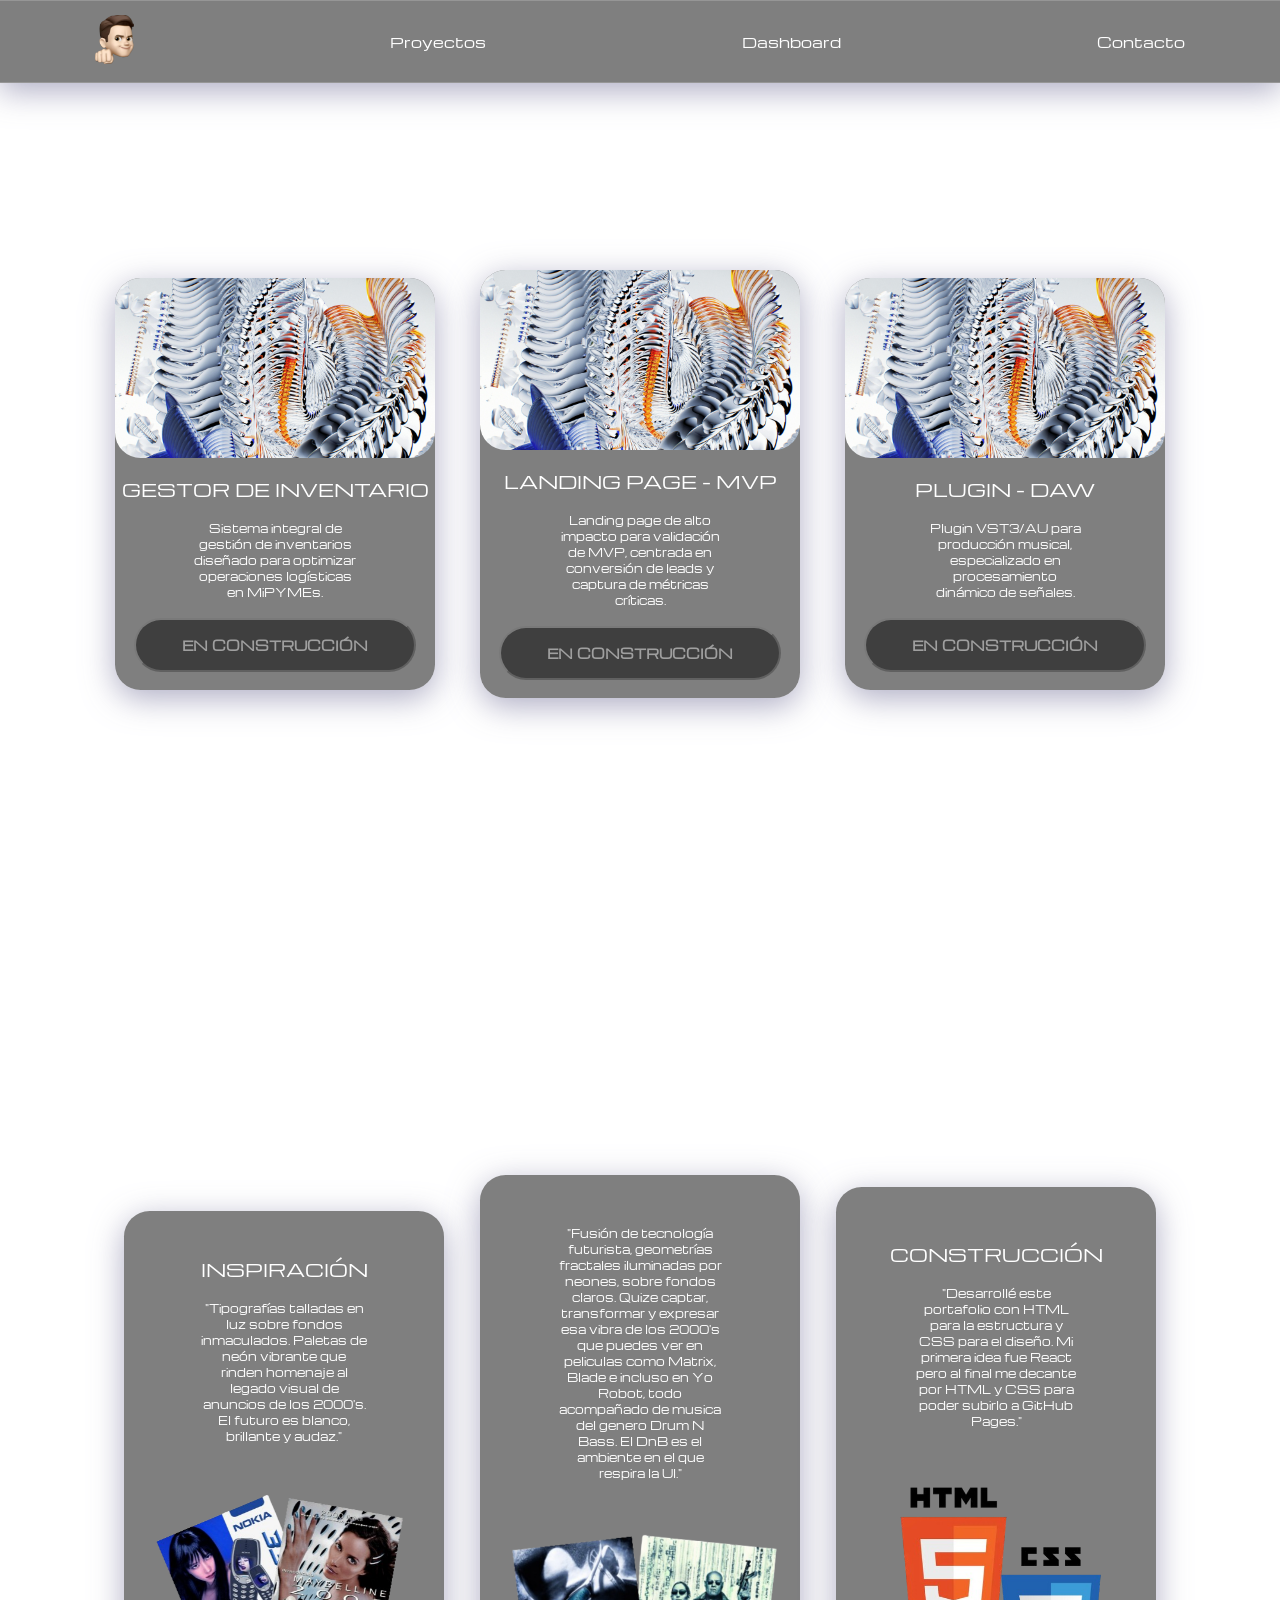
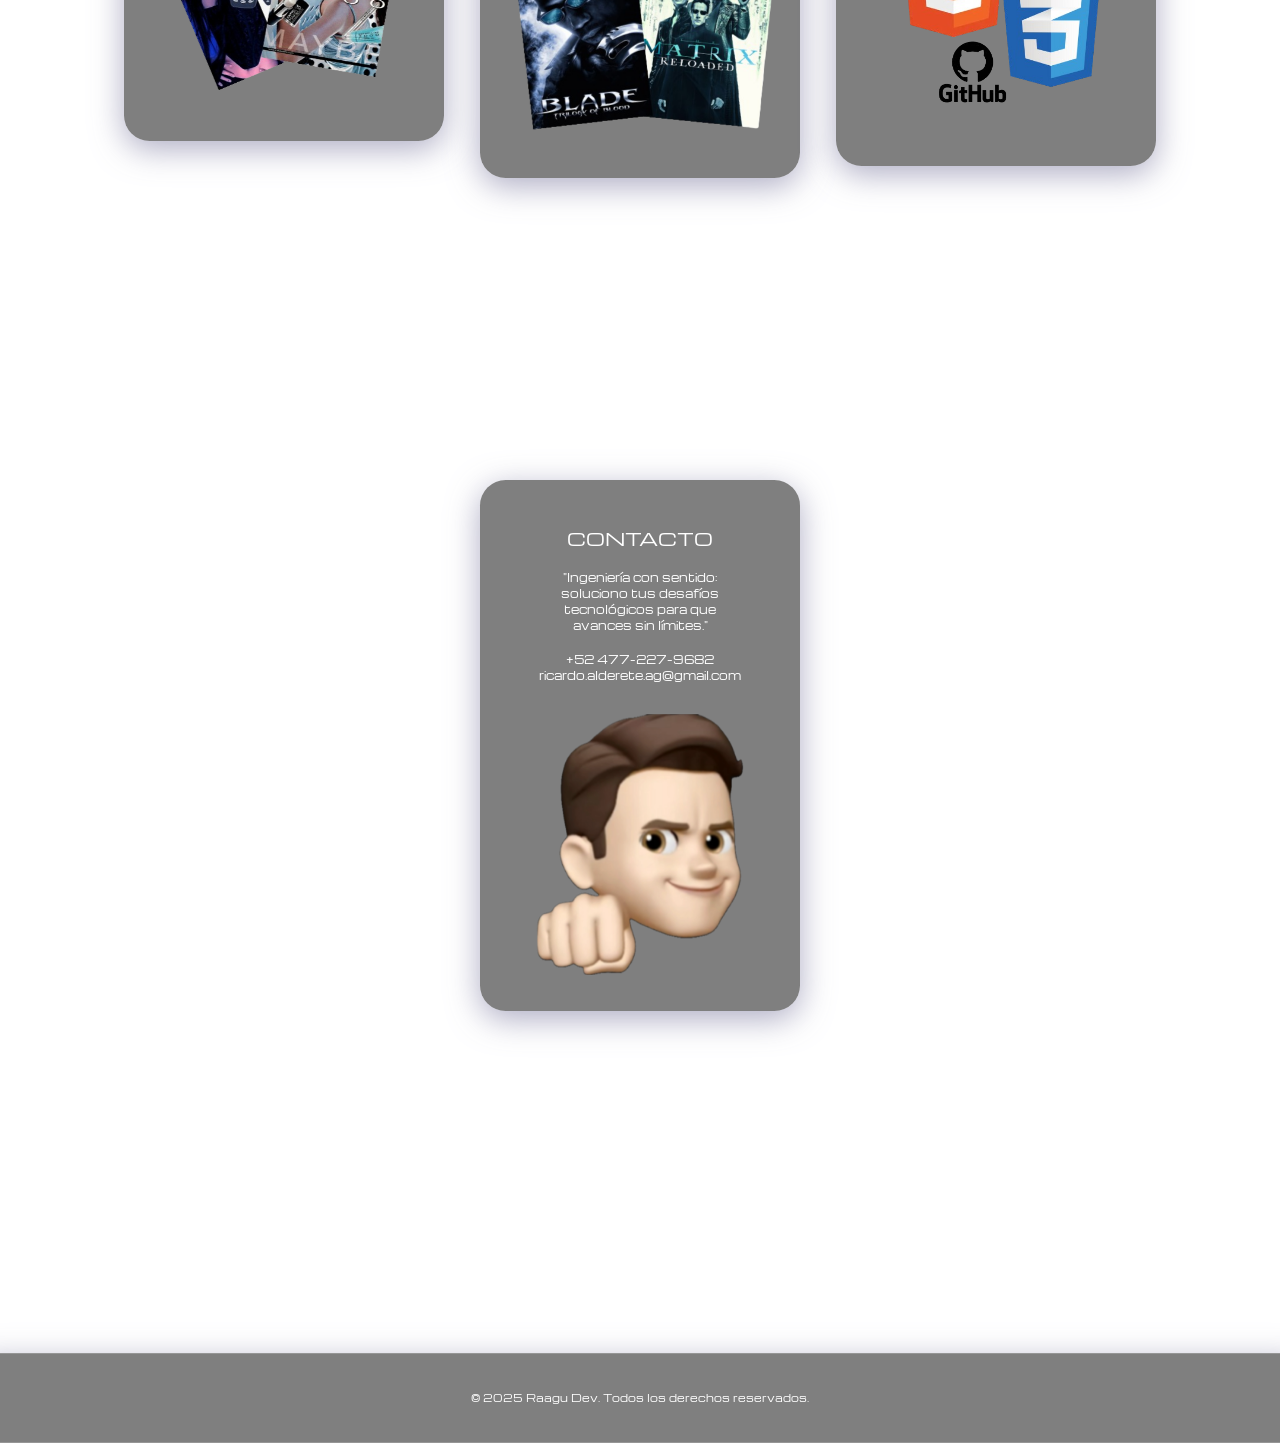
==== index.html @ 9df30bb1 "Add files via upload" ====
<!DOCTYPE html>
<html lang="en">

<head>
    <style>
        @import url('https://fonts.googleapis.com/css2?family=Manufacturing+Consent&family=Michroma&family=Special+Gothic+Expanded+One&family=TikTok+Sans:opsz,wght@12..36,300..900&display=swap');
    </style>
    <meta charset="UTF-8">
    <meta name="viewport" content="width=device-width, initial-scale=1.0">
    <title>Proyectos de raa0600</title>
    <link rel="stylesheet" href="styles.css">
</head>

<body>

    <video autoplay muted loop playsinline class="bg-video" id="miVideo">
        <source src="resources/background-video.mp4" type="video/mp4">
        Tu navegador no soporta video HTML5.
    </video>


    <nav>
        <a href="index.html">
            <img src="resources/memoji-raa0600.PNG" alt="logo" id="logo-navbar">
        </a>
        <a href="#proyectos-section" id="projects">Proyectos</a>
        <a href="#dashboard-section" id="dashboard">Dashboard</a>
        <a href="#contacto-section" id="contacto">Contacto</a>
    </nav>

    <section id="proyectos-section">

        <div class="body-container-proyectos">
            <div class="container">
                <image src="resources/proyect-image.jpg" id="image-project-1"></image>
                <div class="card-info">
                    <p class="card-info-title" id="project1-card-title">GESTOR DE INVENTARIO</p>
                    <p class="card-info-text" id="project1-card-info-text">Sistema integral de gestión de inventarios
                        diseñado para optimizar operaciones logísticas en MiPYMEs.</p>
                    <button class="card-info-button">EN CONSTRUCCIÓN</button>
                </div>
            </div>

            <div class="container">
                <image src="resources/proyect-image.jpg" id="image-project-1"></image>
                <div class="card-info">
                    <p class="card-info-title" id="project2-card-title">LANDING PAGE - MVP</p>
                    <p class="card-info-text" id="project2-card-info-text">Landing page de alto impacto para validación
                        de
                        MVP, centrada en conversión de leads y captura de métricas críticas.</p>
                    <button class="card-info-button">EN CONSTRUCCIÓN</button>
                </div>
            </div>

            <div class="container">
                <image src="resources/proyect-image.jpg" id="image-project-1"></image>
                <div class="card-info">
                    <p class="card-info-title" id="project3-card-title">PLUGIN - DAW</p>
                    <p class="card-info-text" id="project3-card-info-text">Plugin VST3/AU para producción musical,
                        especializado en procesamiento dinámico de señales.</p>
                    <button class="card-info-button">EN CONSTRUCCIÓN</button>
                </div>
            </div>
        </div>

    </section>

    <section id="dashboard-section">

        <div class="body-container-dashboard">
            <div class="container">
                <div class="card-info-dashboard-1">
                    <p class="card-info-title" id="project1-card-title">INSPIRACIÓN</p>
                    <p class="card-info-text" id="project1-card-info-text">"Tipografías talladas en luz sobre fondos
                        inmaculados.
                        Paletas de neón vibrante que rinden homenaje al legado visual de anuncios de los 2000's. El
                        futuro es blanco, brillante y audaz."</p>
                </div>
                <image src="resources/Inspiration-2000_s.png" id="image-dashboard-1"></image>
            </div>

            <div class="container">
                <div class="card-info">
                    <p class="card-info-text" id="dashboard-2-card-info-text">"Fusión de tecnología futurista,
                        geometrías
                        fractales
                        iluminadas por neones, sobre fondos claros. Quize captar, transformar y expresar esa vibra
                        de los 2000's que puedes ver en peliculas como Matrix, Blade e incluso en Yo Robot, todo
                        acompañado de musica del genero Drum N Bass. El DnB es el ambiente en el que respira la UI."</p>
                </div>
                <image src="resources/Inspiration-2000_s-2.png" id="image-dashboard-2"></image>
            </div>

            <div class="container">
                <div class="card-info-dashboard-3">
                    <p class="card-info-title" id="project3-card-title">CONSTRUCCIÓN</p>
                    <p class="card-info-text" id="dashboard-3-card-info-text">"Desarrollé este portafolio con HTML para la estructura y CSS para el diseño. Mi primera idea fue React pero al final me decante por HTML y CSS para poder subirlo a GitHub Pages."</p>
                </div>
                <image src="resources/Inspiration-2000_s-3.png" id="image-dashboard-3"></image>
            </div>
        </div>

    </section>

    <section id="contacto-section">

        <div class="body-container-contacto">
            <p id="contacto-1"></p>
            <div class="container">
                <div class="card-info-dashboard-1">
                    <p class="card-info-title">CONTACTO</p>
                    <p class="card-info-text">"Ingeniería con sentido: soluciono tus desafíos
                        tecnológicos para que avances sin límites."</p>
                    <p class="card-info-text" id="contacto-card-info-2">+52 477-227-9682 ricardo.alderete.ag@gmail.com
                    </p>
                </div>
                <image src="resources/memoji-raa0600.PNG" id="image-contacto-1"></image>
            </div>
        </div>

    </section>

    <footer>© 2025 Raagu Dev. Todos los derechos reservados.</footer>

</body>

</html>
---- styles.css ----
html {
    margin: 0;
    padding: 0;
    overflow: auto;
}

video {
    margin: 0;
    padding: 0;
    display: none !important;
    visibility: hidden !important;
}

body {
    overflow: auto;
    position: relative;
    overflow: hidden;
    min-height: 100vh;
    display: flex;
    flex-direction: column;
    align-items: center;
    margin: 0;
    padding: 0;
    animation: cambia-fondo-2 16s 4.5s linear infinite forwards;
}

.bg-video {
    position: fixed;
    top: 0;
    left: 0;
    width: 100vw;
    height: 100vh;
    object-fit: cover;
    z-index: -1;
    pointer-events: none;
}

.container {
    opacity: 0;
    display: flex;
    flex-direction: column;
    align-items: center;
    justify-content: center;
    width: 78vw;
    border-radius: 9vw;
    background: rgba(73, 67, 67, 0.5);
    box-shadow: 0 8px 32px 0 rgba(154, 153, 181, 0.8);
    backdrop-filter: blur(10px);
    -webkit-backdrop-filter: blur(10px);
    animation:
        generalFadeIn 2s 5s cubic-bezier(0.4, 0, 0.2, 1) forwards,
        cambia-fondo 16s 4.5s linear infinite forwards,
        containerExpandHeight 1s 6s cubic-bezier(0.77, 0, 0.175, 1) forwards,
        containerShrink 3s 6s cubic-bezier(0.77, 0, 0.175, 1) forwards,
        containerExpand 1s 6s cubic-bezier(0.77, 0, 0.175, 1) forwards;

    /*Font stuff*/
    font-family: "Michroma", sans-serif;
    font-weight: 200;
    font-style: normal;
    color: white;
    text-align: center;
    font-size: 113%;
}

.container:hover {
    box-shadow: 0 0 32px 8px rgba(224, 222, 255, 0.8), 0 8px 32px 0 rgba(224, 222, 255, 0.37);
    border-color: rgba(224, 222, 255, 0.8);
    color: white;
    text-shadow: 0 0 8px rgba(224, 222, 255, 0.8), 0 0 16px rgba(224, 222, 255, 0.8);
    transform: scale(1.08);
    transition:
        color 0.2s,
        text-shadow 0.2s,
        transform 0.2s;
}

#logo-navbar {
    opacity: 0;
    width: 7vw;
    height: auto;
    animation-name: generalFadeIn;
    animation-duration: 2s;
    animation-fill-mode: forwards;
    animation-timing-function: cubic-bezier(0.4, 0, 0.2, 1);
    animation-delay: 3s;
}

nav {
    position: fixed;
    z-index: 1;
    display: flex;
    border-radius: 9vw;
    align-items: center;
    justify-content: center;
    gap: 10vw;
    background: rgba(0, 0, 0, 0.5);
    box-shadow: 0 8px 32px 0 rgba(154, 153, 181, 0.8);
    backdrop-filter: blur(10px);
    -webkit-backdrop-filter: blur(10px);
    border: 1px solid rgba(255, 255, 255, 0.18);
    opacity: 0;
    width: 80vw;
    overflow: hidden;
    animation:
        cambia-fondo 16s 4.5s linear infinite forwards,
        navFadeIn 2s cubic-bezier(0.4, 0, 0.2, 1) forwards,
        navExpandHeight 0.5s cubic-bezier(0.77, 0, 0.175, 1) forwards,
        navShrink 3s cubic-bezier(0.77, 0, 0.175, 1) forwards,
        navExpand 1s 3.1s cubic-bezier(0.77, 0, 0.175, 1) forwards,
        navBorderRadiusAdjust 1s 4s cubic-bezier(0.77, 0, 0.175, 1) forwards;
    transition:
        box-shadow 0.4s cubic-bezier(0.4, 0, 0.2, 0.25),
        border-color 0.4s cubic-bezier(0.4, 0, 0.2, 0.25);
}



nav:hover {
    box-shadow: 0 0 32px 8px rgba(224, 222, 255, 0.8), 0 8px 32px 0 rgba(31, 38, 135, 0.37);
    border-color: rgba(224, 222, 255, 0.8);
}

nav a {
    font-family: "Michroma", sans-serif;
    font-weight: 400;
    font-style: normal;
    opacity: 0;
    transition: opacity 1.2s;
    animation: linkFadeIn 2s cubic-bezier(0.4, 0, 0.2, 1) forwards;
    animation-delay: 2.5s;
    font-size: 61%;
    color: white;
    text-decoration: none;
}

#projects {
    animation: linkFadeIn 2s 3s cubic-bezier(0.4, 0, 0.2, 1) forwards;
}


#dashboard {
    animation: linkFadeIn 2s 3.5s cubic-bezier(0.4, 0, 0.2, 1) forwards;
}

#contacto {
    animation: linkFadeIn 2s 4s cubic-bezier(0.4, 0, 0.2, 1) forwards;
}

nav a:hover {
    color: white;
    text-shadow: 0 0 8px rgba(224, 222, 255, 0.8), 0 0 16px rgba(224, 222, 255, 0.8);
    transform: scale(1.08);
    transition:
        color 0.2s,
        text-shadow 0.2s,
        transform 0.2s;
}

footer {
    display: flex;
    align-items: center;
    justify-content: center;
    padding: 10px 20px;
    background: rgba(0, 0, 0, 0.5);
    box-shadow: 0 8px 32px 0 rgba(154, 153, 181, 0.8);
    backdrop-filter: blur(10px);
    -webkit-backdrop-filter: blur(10px);
    border: 1px solid rgba(255, 255, 255, 0.18);
    width: 100vw;
    height: 7.5vh;

    animation: cambia-fondo 16s 4.5s linear infinite forwards,
        linkFadeIn 2s cubic-bezier(0.4, 0, 0.2, 1) forwards;

    /* Font stuff */
    font-family: "Michroma", sans-serif;
    font-weight: 400;
    font-style: normal;
    font-size: 63%;
    color: white;
    text-decoration: none;

}

footer:hover {

    color: white;
    text-shadow: 0 0 8px rgba(224, 222, 255, 0.8), 0 0 16px rgba(224, 222, 255, 0.8);
    transform: scale(1.08);
    transition:
        color 0.2s,
        text-shadow 0.2s,
        transform 0.2s;
    box-shadow: 0 0 32px 8px rgba(224, 222, 255, 0.8), 0 8px 32px 0 rgba(224, 222, 255, 0.37);
    border-color: rgba(224, 222, 255, 0.8);

}




/* Proyectos Page */




.body-container-proyectos {
    display: flex;
    flex-wrap: wrap;
    flex-direction: column;
    justify-content: start;
    align-items: center;
    gap: 10vh;
    margin-bottom: 20vh;
    margin-top: 18vh;
}

.card-info {
    display: flex;
    flex-direction: column;
    align-items: center;
    justify-content: center;
    gap: 2vh;
}

.card-info-text {
    padding: 0 6vw 0 6vw;
    font-family: "Michroma", sans-serif;
    font-weight: 200;
    font-style: normal;
    color: white;
    text-align: center;
    font-size: 63%;
    margin: 0;
}

.card-info-title {
    padding-top: 2vh;
    margin: 0;
}

.card-info-button {
    height: 6vh;
    width: 67vw;
    border-radius: 9vw;
    border-color: rgb(255, 255, 255, 0.3);
    margin-bottom: 2vh;
    font-family: "Michroma", sans-serif;
    font-weight: bold;
    font-style: normal;
    color: rgba(255, 255, 255, 0.5);
    background: rgba(0, 0, 0, 0.5);
    opacity: 0;
    animation-name: generalFadeIn;
    animation-duration: 2s;
    transition-timing-function: cubic-bezier(0.4, 0, 0.2, 1);
    animation-delay: 7.7s;
    animation-fill-mode: forwards;
}

.card-info-button:hover {
    color: white;
    text-shadow: 0 0 8px rgba(224, 222, 255, 0.8), 0 0 16px rgba(224, 222, 255, 0.8);
    transform: scale(1.055);
    transition:
        color 0.2s,
        text-shadow 0.2s,
        transform 0.2s;
    box-shadow: 0 0 32px 8px rgba(224, 222, 255, 0.8), 0 8px 32px 0 rgba(224, 222, 255, 0.37);
    border-color: rgba(224, 222, 255, 0.8);
}

#project1-card-info-text {
    opacity: 0;
    animation-name: generalFadeIn;
    animation-duration: 2s;
    transition-timing-function: cubic-bezier(0.4, 0, 0.2, 1);
    animation-delay: 6s;
    animation-fill-mode: forwards;
}

#project2-card-info-text {
    opacity: 0;
    animation-name: generalFadeIn;
    animation-duration: 2s;
    transition-timing-function: cubic-bezier(0.4, 0, 0.2, 1);
    animation-delay: 6.5s;
    animation-fill-mode: forwards;
}

#project3-card-info-text {
    opacity: 0;
    animation-name: generalFadeIn;
    animation-duration: 2s;
    transition-timing-function: cubic-bezier(0.4, 0, 0.2, 1);
    animation-delay: 7s;
    animation-fill-mode: forwards;
}

#image-project-1 {
    width: 100%;
    height: 20vh;
    border-radius: 9vw;
    object-fit: cover;
    opacity: 0;
    animation-name: generalFadeIn;
    animation-duration: 2s;
    transition-timing-function: cubic-bezier(0.4, 0, 0.2, 1);
    animation-delay: 4s;
    animation-fill-mode: forwards;
}

#project1-card-title {
    opacity: 0;
    animation-name: generalFadeIn;
    animation-duration: 2s;
    transition-timing-function: cubic-bezier(0.4, 0, 0.2, 1);
    animation-delay: 4.5s;
    animation-fill-mode: forwards;
}

#project2-card-title {
    opacity: 0;
    animation-name: generalFadeIn;
    animation-duration: 2s;
    transition-timing-function: cubic-bezier(0.4, 0, 0.2, 1);
    animation-delay: 5s;
    animation-fill-mode: forwards;
}

#project3-card-title {
    opacity: 0;
    animation-name: generalFadeIn;
    animation-duration: 2s;
    transition-timing-function: cubic-bezier(0.4, 0, 0.2, 1);
    animation-delay: 5.5s;
    animation-fill-mode: forwards;
}


/* Dasboard Page */

.body-container-dashboard {
    display: flex;
    flex-wrap: wrap;
    flex-direction: column;
    justify-content: start;
    align-items: center;
    gap: 10vh;
    margin-top: 18vh;
    margin-bottom: 20vh;
}

#dashboard-2-card-info-text {
    opacity: 0;
    animation-name: generalFadeIn;
    animation-duration: 2s;
    transition-timing-function: cubic-bezier(0.4, 0, 0.2, 1);
    animation-delay: 6.5s;
    animation-fill-mode: forwards;
    margin-top: 5.5vh;
}

#image-dashboard-1 {
    width: auto;
    height: 33vh;
    object-fit: cover;
    opacity: 0;
    animation-name: generalFadeIn;
    animation-duration: 2s;
    transition-timing-function: cubic-bezier(0.4, 0, 0.2, 1);
    animation-delay: 4s;
    animation-fill-mode: forwards;
}


#image-dashboard-2 {
    width: auto;
    height: 33vh;
    object-fit: contain;
    opacity: 0;
    animation-name: generalFadeIn;
    animation-duration: 2s;
    transition-timing-function: cubic-bezier(0.4, 0, 0.2, 1);
    animation-delay: 4s;
    animation-fill-mode: forwards;
}


#image-dashboard-3 {
    width: auto;
    height: 30vh;
    object-fit: contain;
    opacity: 0;
    animation-name: generalFadeIn;
    animation-duration: 2s;
    transition-timing-function: cubic-bezier(0.4, 0, 0.2, 1);
    animation-delay: 4s;
    animation-fill-mode: forwards;
    margin-bottom: 4vh;
}


.card-info-dashboard-1 {
    margin-top: 3vh;
    display: flex;
    flex-direction: column;
    align-items: center;
    justify-content: center;
    gap: 2vh;
}

.card-info-dashboard-3 {
    margin-top: 4vh;
    display: flex;
    flex-direction: column;
    align-items: center;
    justify-content: center;
    gap: 2vh;
}

#dashboard-3-card-info-text {
    opacity: 0;
    animation-name: generalFadeIn;
    animation-duration: 2s;
    transition-timing-function: cubic-bezier(0.4, 0, 0.2, 1);
    animation-delay: 7s;
    animation-fill-mode: forwards;
    margin-bottom: 3.5vh;
}


/* Contacto Page */

.body-container-contacto {
    display: flex;
    flex-wrap: wrap;
    flex-direction: column;
    justify-content: start;
    align-items: center;
    gap: 10vh;
    margin-bottom: 38vh;
}

#image-contacto-1 {
    width: auto;
    height: 29vh;
    object-fit: cover;
    opacity: 0;
    animation-name: generalFadeIn;
    animation-duration: 2s;
    transition-timing-function: cubic-bezier(0.4, 0, 0.2, 1);
    animation-delay: 4s;
    animation-fill-mode: forwards;
    margin-bottom: 4vh;
}

#contacto-card-info-2 {
    margin-bottom: 3.5vh;
}


/* Animations */

@keyframes cambia-fondo {
    0% {
        background-color: rgba(0, 0, 0, 0.5);
    }

    16.666% {
        background-color: rgba(54, 67, 186, 0.5);
    }

    33.332% {
        background-color: rgba(0, 0, 0, 0.5);
    }

    49.998% {
        background-color: rgba(241, 128, 39, 0.5);
    }

    66.664% {
        background-color: rgba(0, 0, 0, 0.5);
    }

    83.330% {
        background-color: rgba(54, 67, 186, 0.5);
    }

    100% {
        background-color: rgba(0, 0, 0, 0.5);
    }
}

@keyframes cambia-fondo-2 {
    0% {
        background-color: rgba(255, 255, 255, 1);
    }

    16.666% {
        background-color: rgba(54, 67, 186, 0.5);
    }

    33.332% {
        background-color: rgba(255, 255, 255, 1);
    }

    49.998% {
        background-color: rgba(241, 128, 39, 0.5);
    }

    66.664% {
        background-color: rgba(255, 255, 255, 1);
    }

    83.330% {
        background-color: rgba(54, 67, 186, 0.5);
    }

    100% {
        background-color: rgba(255, 255, 255, 1);
    }
}

@keyframes navFadeIn {
    to {
        opacity: 1;
    }
}

@keyframes alignLogo {
    to {
        margin-left: 1vw;
    }
}

@keyframes navExpandHeight {
    from {
        height: 0vh;
    }

    to {
        height: 9vh;
    }
}

@keyframes navShrink {
    from {
        width: 89vw;
    }

    to {
        width: 4vw;
    }
}

@keyframes navExpand {
    from {
        width: 4vw;
    }

    to {
        width: 100%;
    }
}

@keyframes linkFadeIn {
    to {
        opacity: 1;
    }
}

@keyframes generalFadeIn {
    to {
        opacity: 1;
    }
}

@keyframes navBorderRadiusAdjust {
    from {
        border-radius: 9vw;
    }

    to {
        border-radius: 0vw;
    }
}

@media (min-width: 1023px) {
    .body-container-proyectos {
        flex-direction: row;
        gap: 5vh;
        align-items: center;
        justify-content: center;
        margin-bottom: 35vh;
        margin-top: 30vh;
    }

    #image-project-1 {
        width: 100%;
        height: 20vh;
        border-radius: 2vw;
        object-fit: cover;
        opacity: 0;
        animation-name: generalFadeIn;
        animation-duration: 2s;
        transition-timing-function: cubic-bezier(0.4, 0, 0.2, 1);
        animation-delay: 4s;
        animation-fill-mode: forwards;
    }


    .body-container-dashboard {
        flex-direction: row;
        gap: 4vh;
    }

    .container {
        width: 25vw;
        border-radius: 5vw;
    }

    .card-info-button {
        width: 22vw;
    }

    #logo-navbar {
        width: 3vw;
    }

    nav {
        gap: 20vw;
    }

    nav a {
        font-family: "Michroma", sans-serif;
        font-weight: 400;
        font-style: normal;
        opacity: 0;
        transition: opacity 1.2s;
        animation: linkFadeIn 2s cubic-bezier(0.4, 0, 0.2, 1) forwards;
        animation-delay: 2.5s;
        font-size: 90%;
        color: white;
        text-decoration: none;
    }

    .card-info-button {
        width: 22vw;
    }

    .container {
        border-radius: 2vw;
    }
}
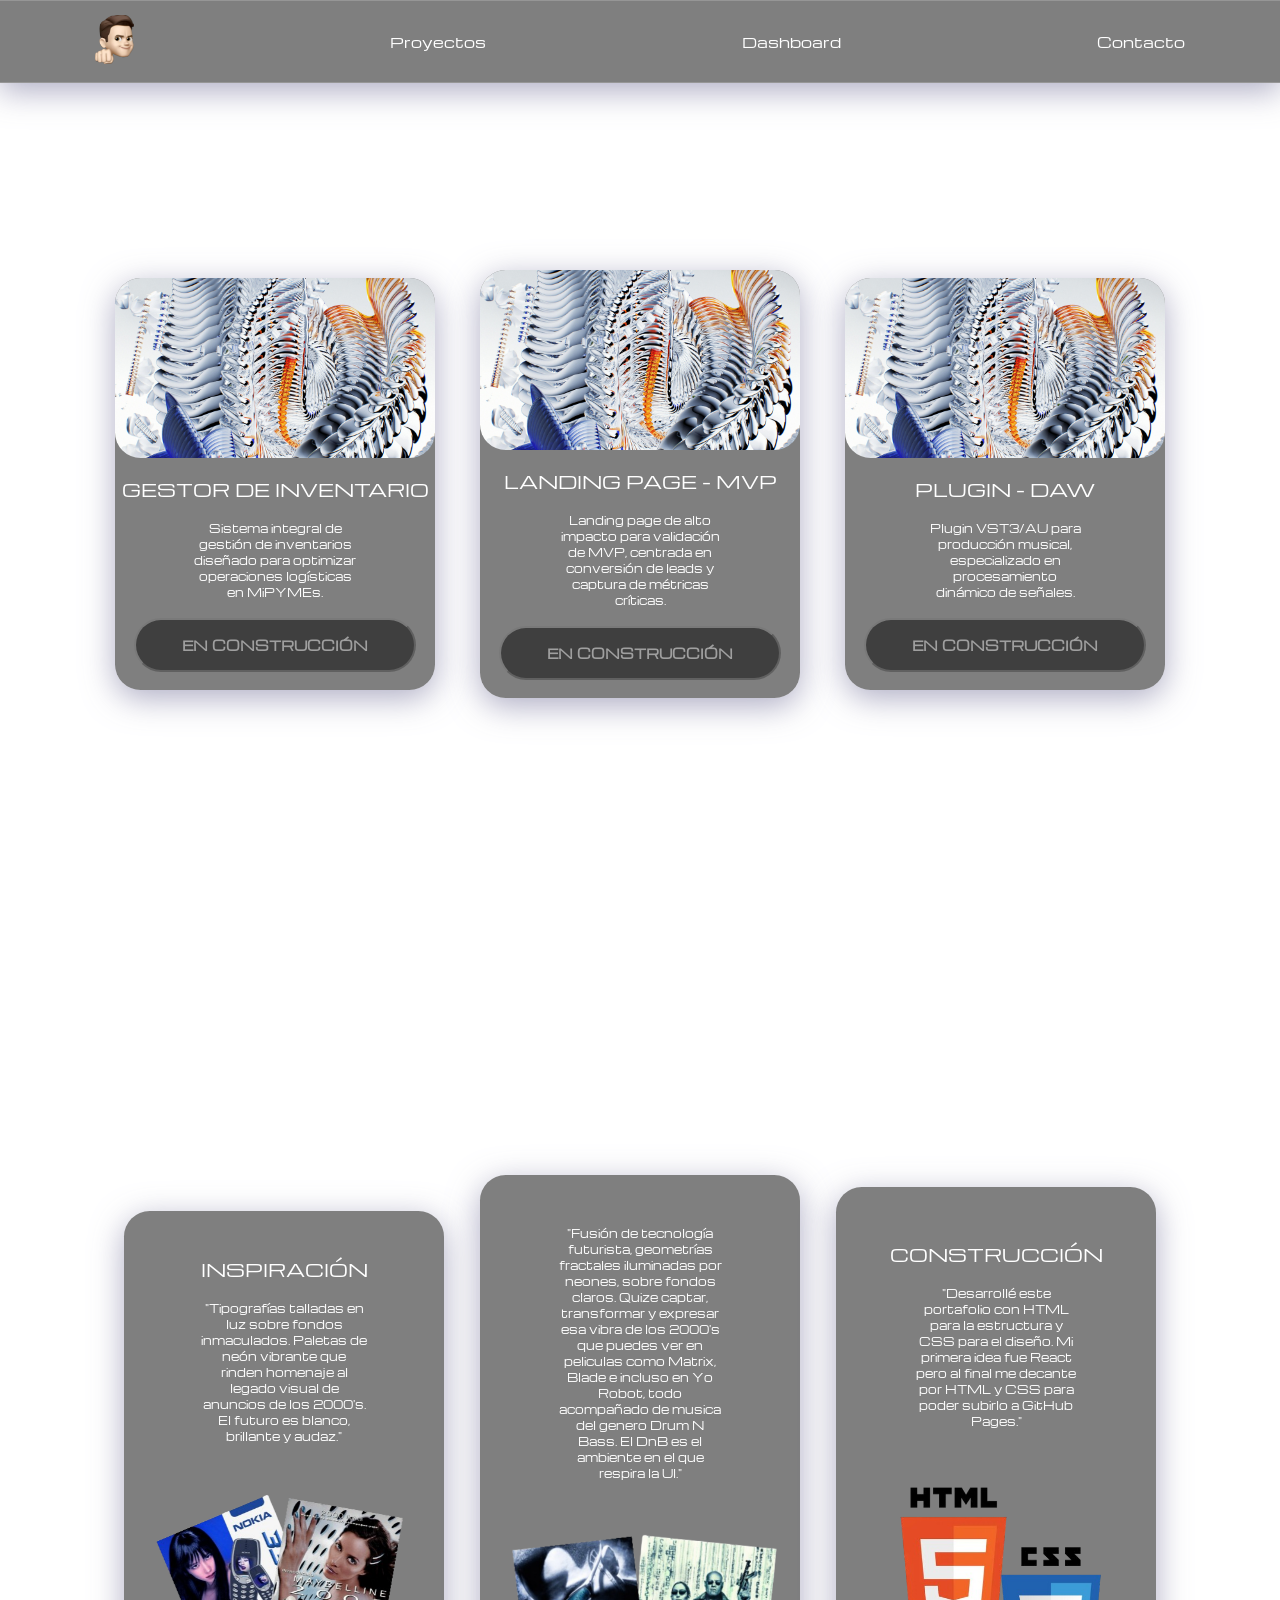
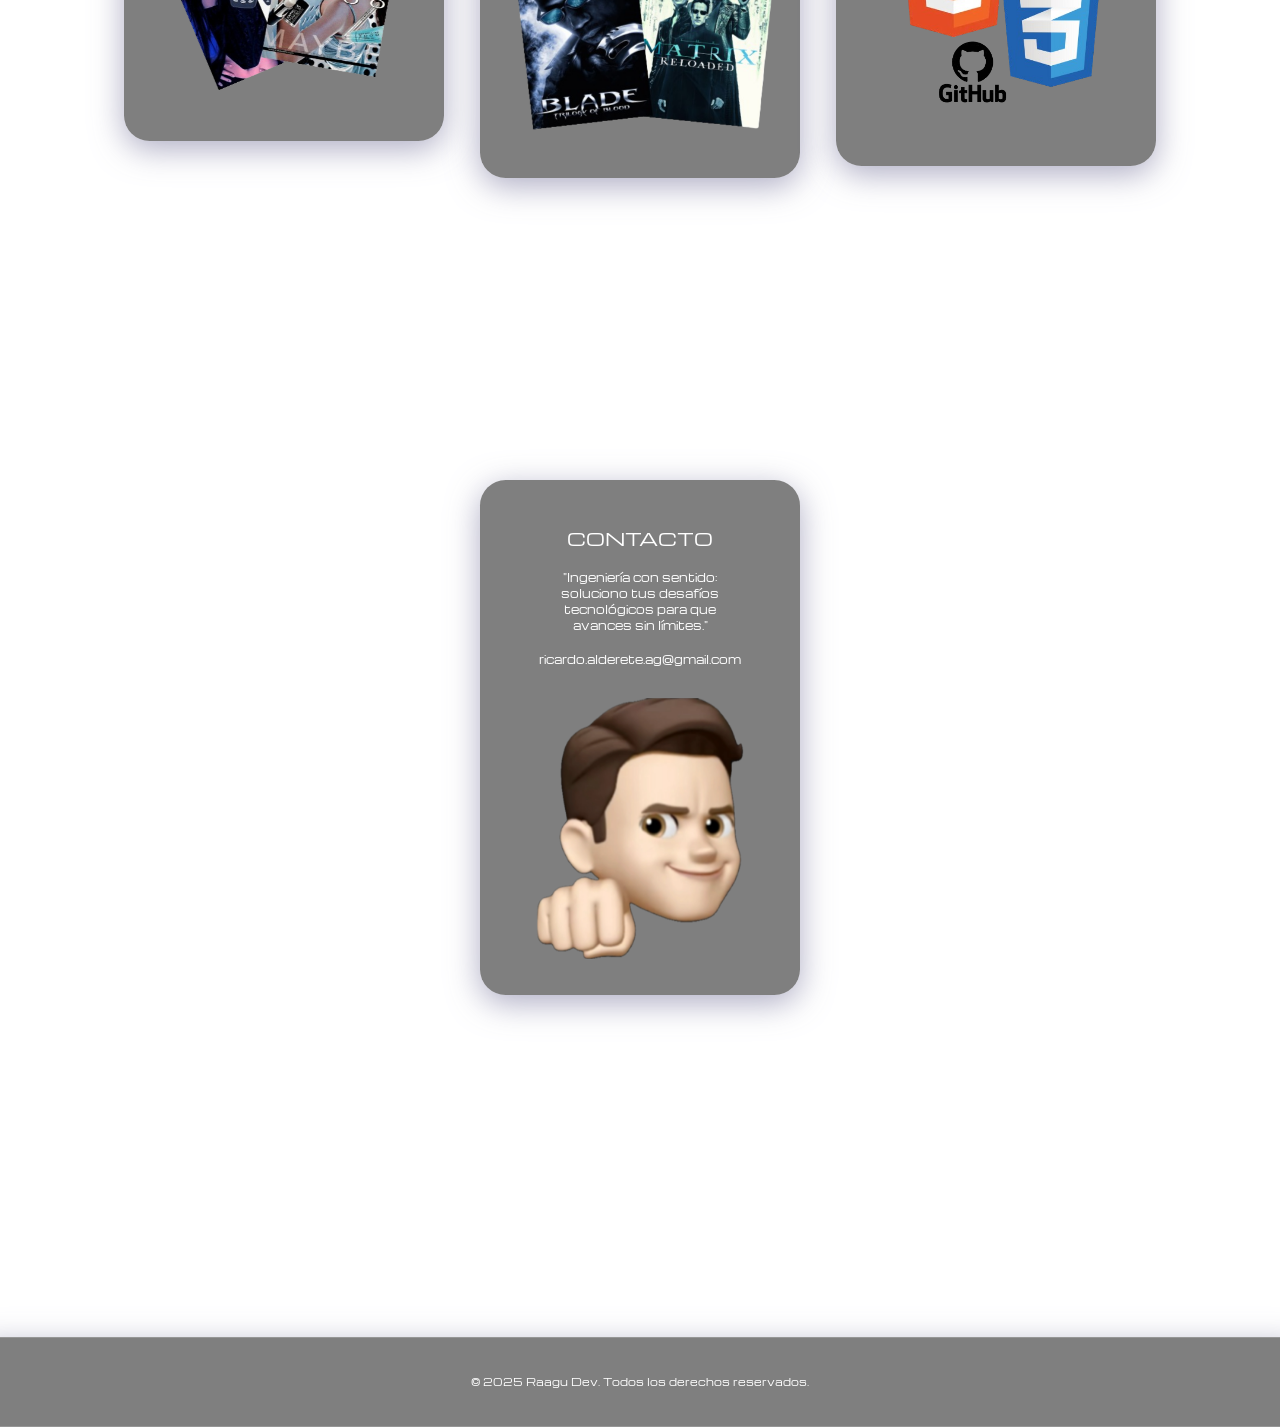
==== commit 5f195f26: "Update index.html" ====
--- a/index.html
+++ b/index.html
@@ -111,7 +111,7 @@
                     <p class="card-info-title">CONTACTO</p>
                     <p class="card-info-text">"Ingeniería con sentido: soluciono tus desafíos
                         tecnológicos para que avances sin límites."</p>
-                    <p class="card-info-text" id="contacto-card-info-2">+52 477-227-9682 ricardo.alderete.ag@gmail.com
+                    <p class="card-info-text" id="contacto-card-info-2">ricardo.alderete.ag@gmail.com
                     </p>
                 </div>
                 <image src="resources/memoji-raa0600.PNG" id="image-contacto-1"></image>
@@ -124,4 +124,5 @@
 
 </body>
 
-</html>+
+</html>
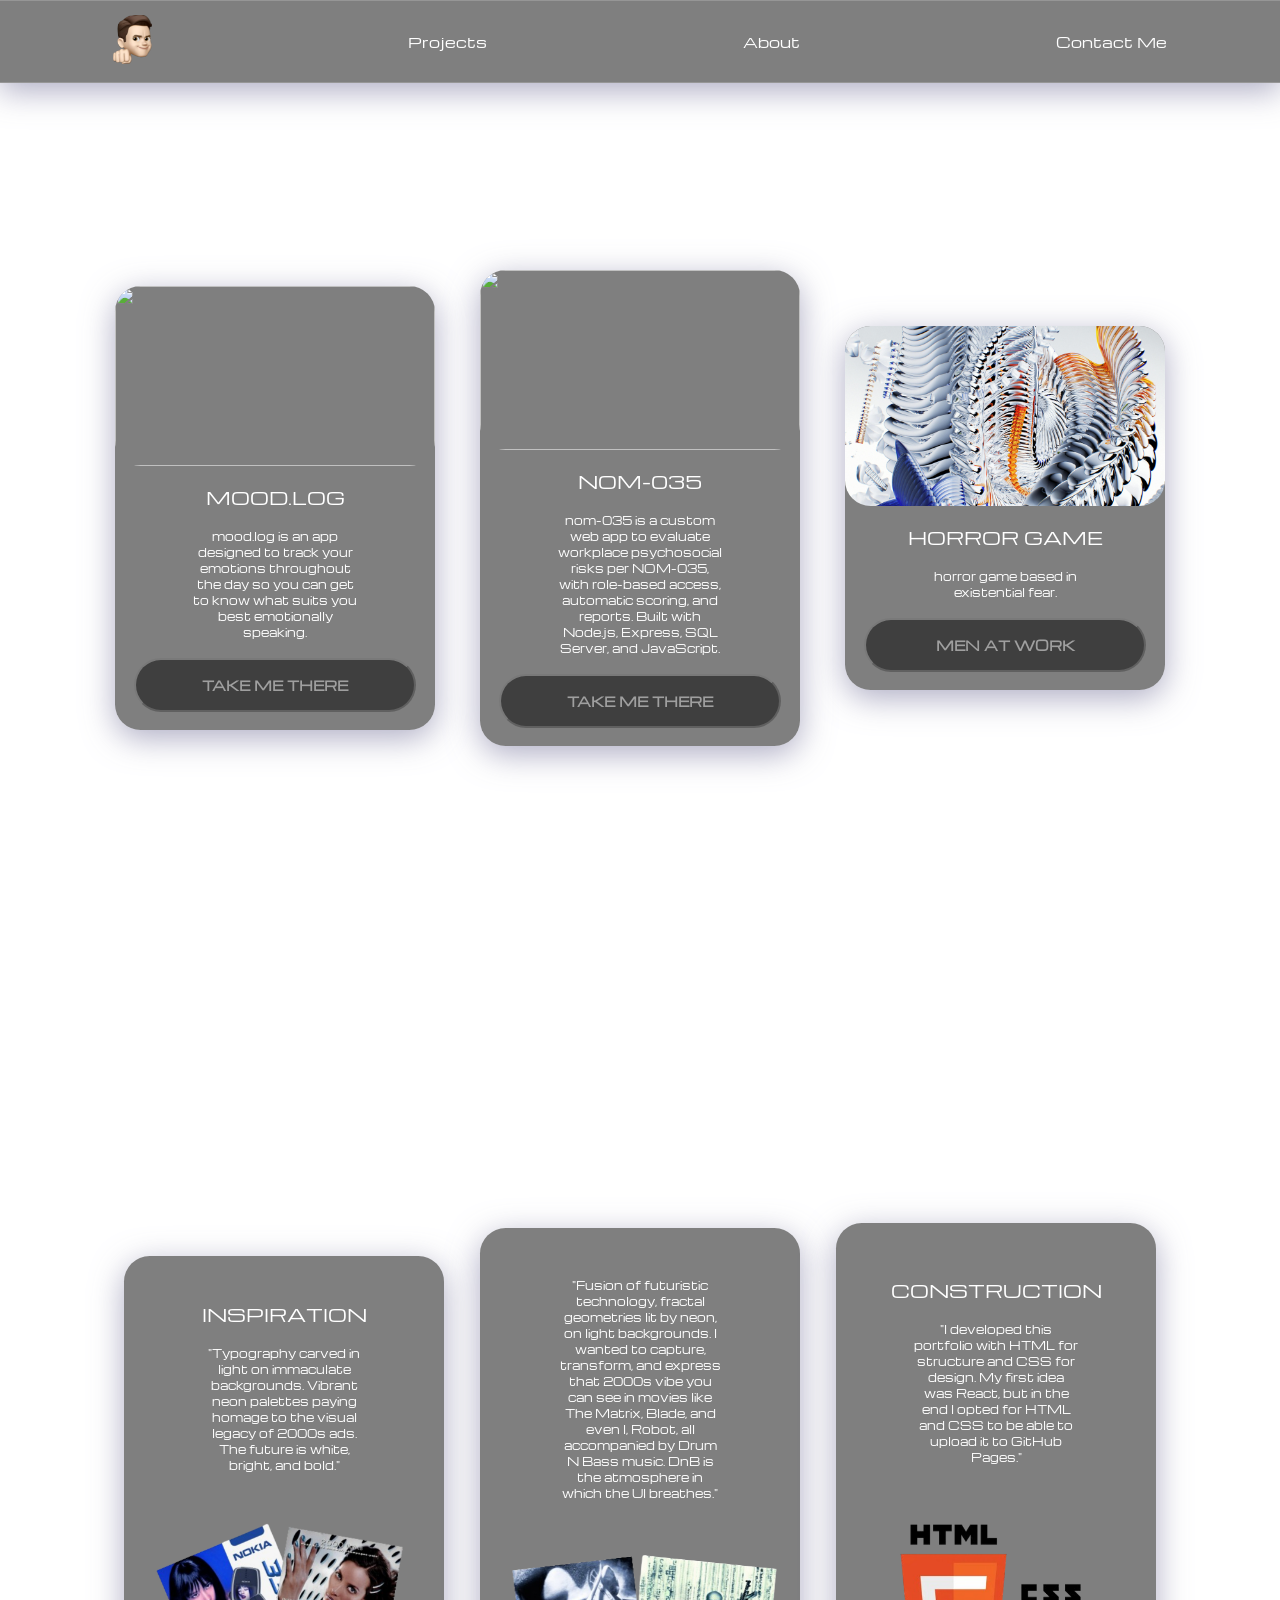
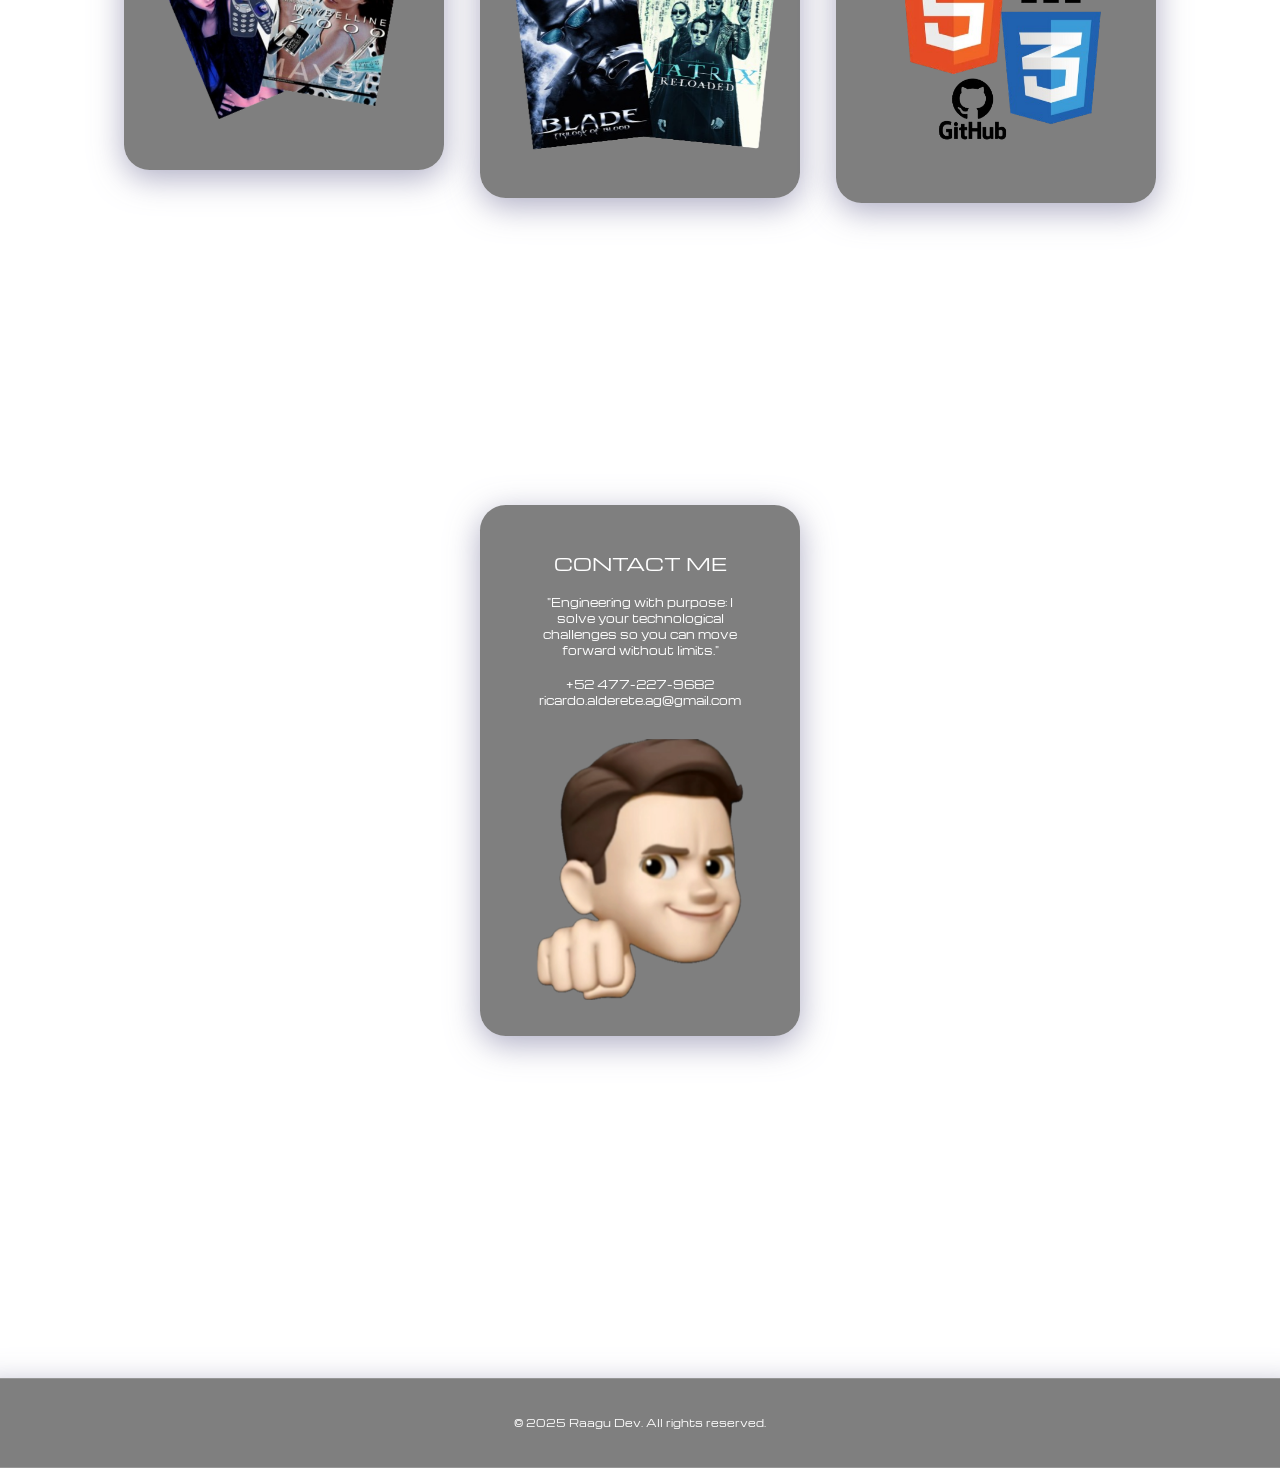
==== commit 4cdad089: "Cambios" ====
--- a/index.html
+++ b/index.html
@@ -1,128 +1,130 @@
-<!DOCTYPE html>
-<html lang="en">
-
-<head>
-    <style>
-        @import url('https://fonts.googleapis.com/css2?family=Manufacturing+Consent&family=Michroma&family=Special+Gothic+Expanded+One&family=TikTok+Sans:opsz,wght@12..36,300..900&display=swap');
-    </style>
-    <meta charset="UTF-8">
-    <meta name="viewport" content="width=device-width, initial-scale=1.0">
-    <title>Proyectos de raa0600</title>
-    <link rel="stylesheet" href="styles.css">
-</head>
-
-<body>
-
-    <video autoplay muted loop playsinline class="bg-video" id="miVideo">
-        <source src="resources/background-video.mp4" type="video/mp4">
-        Tu navegador no soporta video HTML5.
-    </video>
-
-
-    <nav>
-        <a href="index.html">
-            <img src="resources/memoji-raa0600.PNG" alt="logo" id="logo-navbar">
-        </a>
-        <a href="#proyectos-section" id="projects">Proyectos</a>
-        <a href="#dashboard-section" id="dashboard">Dashboard</a>
-        <a href="#contacto-section" id="contacto">Contacto</a>
-    </nav>
-
-    <section id="proyectos-section">
-
-        <div class="body-container-proyectos">
-            <div class="container">
-                <image src="resources/proyect-image.jpg" id="image-project-1"></image>
-                <div class="card-info">
-                    <p class="card-info-title" id="project1-card-title">GESTOR DE INVENTARIO</p>
-                    <p class="card-info-text" id="project1-card-info-text">Sistema integral de gestión de inventarios
-                        diseñado para optimizar operaciones logísticas en MiPYMEs.</p>
-                    <button class="card-info-button">EN CONSTRUCCIÓN</button>
-                </div>
-            </div>
-
-            <div class="container">
-                <image src="resources/proyect-image.jpg" id="image-project-1"></image>
-                <div class="card-info">
-                    <p class="card-info-title" id="project2-card-title">LANDING PAGE - MVP</p>
-                    <p class="card-info-text" id="project2-card-info-text">Landing page de alto impacto para validación
-                        de
-                        MVP, centrada en conversión de leads y captura de métricas críticas.</p>
-                    <button class="card-info-button">EN CONSTRUCCIÓN</button>
-                </div>
-            </div>
-
-            <div class="container">
-                <image src="resources/proyect-image.jpg" id="image-project-1"></image>
-                <div class="card-info">
-                    <p class="card-info-title" id="project3-card-title">PLUGIN - DAW</p>
-                    <p class="card-info-text" id="project3-card-info-text">Plugin VST3/AU para producción musical,
-                        especializado en procesamiento dinámico de señales.</p>
-                    <button class="card-info-button">EN CONSTRUCCIÓN</button>
-                </div>
-            </div>
-        </div>
-
-    </section>
-
-    <section id="dashboard-section">
-
-        <div class="body-container-dashboard">
-            <div class="container">
-                <div class="card-info-dashboard-1">
-                    <p class="card-info-title" id="project1-card-title">INSPIRACIÓN</p>
-                    <p class="card-info-text" id="project1-card-info-text">"Tipografías talladas en luz sobre fondos
-                        inmaculados.
-                        Paletas de neón vibrante que rinden homenaje al legado visual de anuncios de los 2000's. El
-                        futuro es blanco, brillante y audaz."</p>
-                </div>
-                <image src="resources/Inspiration-2000_s.png" id="image-dashboard-1"></image>
-            </div>
-
-            <div class="container">
-                <div class="card-info">
-                    <p class="card-info-text" id="dashboard-2-card-info-text">"Fusión de tecnología futurista,
-                        geometrías
-                        fractales
-                        iluminadas por neones, sobre fondos claros. Quize captar, transformar y expresar esa vibra
-                        de los 2000's que puedes ver en peliculas como Matrix, Blade e incluso en Yo Robot, todo
-                        acompañado de musica del genero Drum N Bass. El DnB es el ambiente en el que respira la UI."</p>
-                </div>
-                <image src="resources/Inspiration-2000_s-2.png" id="image-dashboard-2"></image>
-            </div>
-
-            <div class="container">
-                <div class="card-info-dashboard-3">
-                    <p class="card-info-title" id="project3-card-title">CONSTRUCCIÓN</p>
-                    <p class="card-info-text" id="dashboard-3-card-info-text">"Desarrollé este portafolio con HTML para la estructura y CSS para el diseño. Mi primera idea fue React pero al final me decante por HTML y CSS para poder subirlo a GitHub Pages."</p>
-                </div>
-                <image src="resources/Inspiration-2000_s-3.png" id="image-dashboard-3"></image>
-            </div>
-        </div>
-
-    </section>
-
-    <section id="contacto-section">
-
-        <div class="body-container-contacto">
-            <p id="contacto-1"></p>
-            <div class="container">
-                <div class="card-info-dashboard-1">
-                    <p class="card-info-title">CONTACTO</p>
-                    <p class="card-info-text">"Ingeniería con sentido: soluciono tus desafíos
-                        tecnológicos para que avances sin límites."</p>
-                    <p class="card-info-text" id="contacto-card-info-2">ricardo.alderete.ag@gmail.com
-                    </p>
-                </div>
-                <image src="resources/memoji-raa0600.PNG" id="image-contacto-1"></image>
-            </div>
-        </div>
-
-    </section>
-
-    <footer>© 2025 Raagu Dev. Todos los derechos reservados.</footer>
-
-</body>
-
-
-</html>
+<!DOCTYPE html>
+<html lang="en">
+
+<head>
+    <style>
+        @import url('https://fonts.googleapis.com/css2?family=Manufacturing+Consent&family=Michroma&family=Special+Gothic+Expanded+One&family=TikTok+Sans:opsz,wght@12..36,300..900&display=swap');
+    </style>
+    <meta charset="UTF-8">
+    <meta name="viewport" content="width=device-width, initial-scale=1.0">
+    <title>raa0600 - Portfolio</title>
+    <link rel="stylesheet" href="styles.css">
+    <link rel="icon" type="image/svg+xml" href="favicon.svg">
+</head>
+
+<body>
+
+    <video autoplay muted loop playsinline class="bg-video" id="miVideo">
+        <source src="resources/background-video.mp4" type="video/mp4">
+        Tu navegador no soporta video HTML5.
+    </video>
+
+
+    <nav>
+        <a href="index.html">
+            <img src="resources/memoji-raa0600.PNG" alt="logo" id="logo-navbar">
+        </a>
+        <a href="#proyectos-section" id="projects">Projects</a>
+        <a href="#dashboard-section" id="dashboard">About</a>
+        <a href="#contacto-section" id="contacto">Contact Me</a>
+    </nav>
+
+    <section id="proyectos-section">
+
+        <div class="body-container-proyectos">
+            <div class="container">
+                <image src="resources/mood.log.png" id="image-project-1"></image>
+                <div class="card-info">
+                    <p class="card-info-title" id="project1-card-title">MOOD.LOG</p>
+                    <p class="card-info-text" id="project1-card-info-text">
+                        mood.log is an app designed to track your emotions throughout the day so you can get to know
+                        what suits you best emotionally speaking.
+                    </p>
+                    <button class="card-info-button" type="button"
+                        onclick="window.location.href='https://mood-log.onrender.com/'">TAKE ME THERE</button>
+                </div>
+            </div>
+
+            <div class="container">
+                <image src="resources/la-gacela-iso.png" id="image-project-1"></image>
+                <div class="card-info">
+                    <p class="card-info-title" id="project2-card-title">NOM-035</p>
+                    <p class="card-info-text" id="project2-card-info-text">nom-035 is a custom web app to evaluate
+                        workplace psychosocial risks per NOM-035, with role-based access, automatic scoring, and
+                        reports. Built with Node.js, Express, SQL Server, and JavaScript.</p>
+                    <button class="card-info-button" type="button"
+                        onclick="window.location.href='https://nom035public.onrender.com'">TAKE ME THERE</button>
+                </div>
+            </div>
+
+            <div class="container">
+                <image src="resources/proyect-image.jpg" id="image-project-1"></image>
+                <div class="card-info">
+                    <p class="card-info-title" id="project3-card-title">HORROR GAME</p>
+                    <p class="card-info-text" id="project3-card-info-text">horror game based in existential fear.</p>
+                    <button class="card-info-button">MEN AT WORK</button>
+                </div>
+            </div>
+        </div>
+
+    </section>
+
+    <section id="dashboard-section">
+
+        <div class="body-container-dashboard">
+            <div class="container">
+                <div class="card-info-dashboard-1">
+                    <p class="card-info-title" id="project1-card-title">INSPIRATION</p>
+                    <p class="card-info-text" id="project1-card-info-text">"Typography carved in light on immaculate
+                        backgrounds. Vibrant neon palettes paying homage to the visual legacy of 2000s ads. The future
+                        is white, bright, and bold."</p>
+                </div>
+                <image src="resources/Inspiration-2000_s.png" id="image-dashboard-1"></image>
+            </div>
+
+            <div class="container">
+                <div class="card-info">
+                    <p class="card-info-text" id="dashboard-2-card-info-text">"Fusion of futuristic technology, fractal
+                        geometries lit by neon, on light backgrounds. I wanted to capture, transform, and express that
+                        2000s vibe you can see in movies like The Matrix, Blade, and even I, Robot, all accompanied by
+                        Drum N Bass music. DnB is the atmosphere in which the UI breathes."</p>
+                </div>
+                <image src="resources/Inspiration-2000_s-2.png" id="image-dashboard-2"></image>
+            </div>
+
+            <div class="container">
+                <div class="card-info-dashboard-3">
+                    <p class="card-info-title" id="project3-card-title">CONSTRUCTION</p>
+                    <p class="card-info-text" id="dashboard-3-card-info-text">"I developed this portfolio with HTML for
+                        structure and CSS for design. My first idea was React, but in the end I opted for HTML and CSS
+                        to be able to upload it to GitHub Pages."</p>
+                </div>
+                <image src="resources/Inspiration-2000_s-3.png" id="image-dashboard-3"></image>
+            </div>
+        </div>
+
+    </section>
+
+    <section id="contacto-section">
+
+        <div class="body-container-contacto">
+            <p id="contacto-1"></p>
+            <div class="container">
+                <div class="card-info-dashboard-1">
+                    <p class="card-info-title">CONTACT ME</p>
+                    <p class="card-info-text">"Engineering with purpose: I solve your technological challenges so you
+                        can move forward without limits."</p>
+                    <p class="card-info-text" id="contacto-card-info-2">+52 477-227-9682 ricardo.alderete.ag@gmail.com
+                    </p>
+                </div>
+                <image src="resources/memoji-raa0600.PNG" id="image-contacto-1"></image>
+            </div>
+        </div>
+
+    </section>
+
+    <footer>© 2025 Raagu Dev. All rights reserved.</footer>
+
+</body>
+
+</html>
